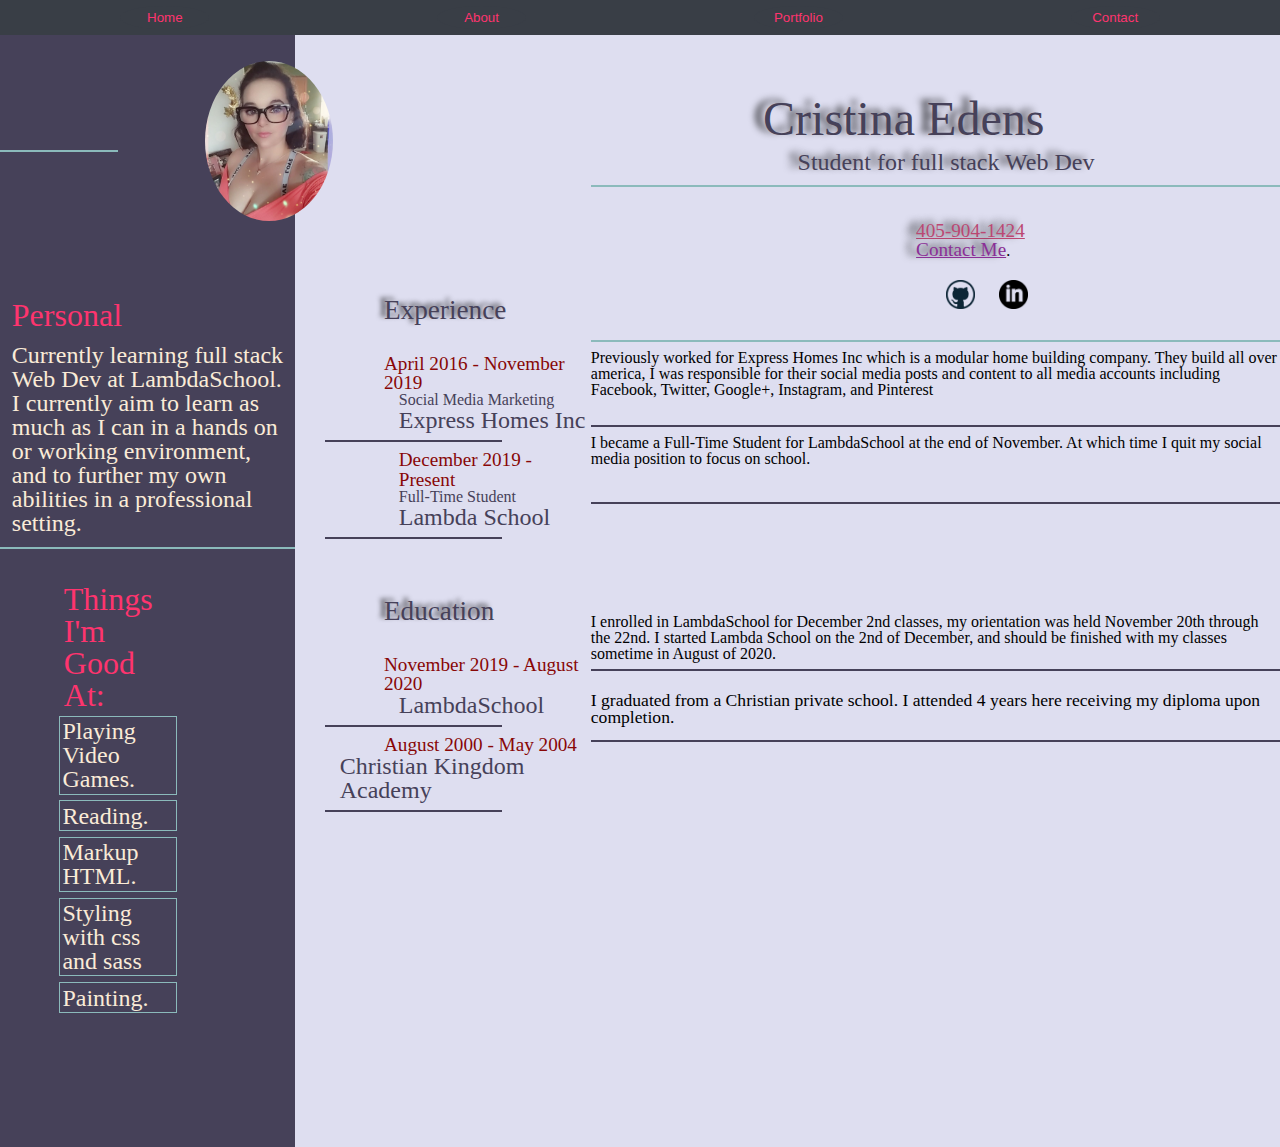
==== resume/index.html @ 0184702b "resume fix" ====
<!doctype html>

<html lang="en">

<head>
    <meta charset="utf-8">
    <meta name="viewport" content="width=device-width, initial-scale=1">
    <meta link href="https://fonts.googleapis.com/css?family=Special+Elite&display=swap" rel="stylesheet">

    <title>My Resume</title>

    <link rel="stylesheet" href="css/index.css">

    <!--[if lt IE 9]>
    <script src="https://cdnjs.cloudflare.com/ajax/libs/html5shiv/3.7.3/html5shiv.js"></script>
  <![endif]-->
</head>

<body>
    <div class="site-containter">

        <nav class="top-nav">
            <button><a href="#Home">Home</a></button>
            <button><a href="#About">About</a></button>
            <button><a href="https://www.cristinaedens.com/" target="_blank">Portfolio</a></button>
            <button><a href="#Contact">Contact</a></button>
        </nav>

        <div class="first-content">


            <div class="left-side">
                <img class="photo-me" src="./images/me.jpg" alt="Picture of Cristina Edens">
                <hr class="left-break">
                <div class="about">
                    <h3> Personal</h3>
                    <p> Currently learning full stack Web Dev at LambdaSchool. I currently aim to learn as much as I can in a hands on or working environment, and to further my own abilities in a professional setting.</p>
                </div>
                <hr class="first-divider">
                <div class="good-stuff">
                    <h3> Things I'm Good At:</h3>
                    <ul>
                        <li>Playing Video Games.</li>
                        <li>Reading.</li>
                        <li>Markup HTML.</li>
                        <li>Styling with css and sass</li>
                        <li>Painting.</li>
                    </ul>
                </div>
            </div>
            <div class="middle">
                <div class="history">
                    <div class="work">
                        <h3>Experience</h3>
                        <div class="middle-exp">
                            <p class="year-one">April 2016 - November 2019</p>
                            <p class="title-one">Social Media Marketing</p>
                            <p class="company-one"> Express Homes Inc </p>
                            <hr class="experience-one">
                            <p class="present">December 2019 - Present</p>
                            <p class="title-two">Full-Time Student</p>
                            <p class="company-two"> Lambda School</p>
                            <hr class="experience-two">
                        </div>
                    </div>
                    <div class="school">
                        <h3>Education</h3>
                        <p class="class-year1">November 2019 - August 2020</p>
                        <p class="school-name1">LambdaSchool</p>
                        <hr class="school-break1">
                        <p class="class-year2">August 2000 - May 2004</p>
                        <p class="school-name2"> Christian Kingdom Academy</p>
                        <hr class="school-break2">
                    </div>

                </div>
            </div>

            <div class="right-side">
                <div class="heading">
                    <h1>Cristina Edens</h1>
                    <h3> Student for full stack Web Dev</h3>
                    <hr class="name-line">
                    <div class="information1">
                        <div class="contact-me">
                            <a class="phone-num" href="tel:4059051424">405-904-1424</a><br>
                            <a class="email-link" href="mailto:edens.cristina@gmail.com">Contact Me</a>.<br>
                        </div>
                        <div class="git-link">
                            <a href="https://github.com/cristinaedens"><img class="git-logo" src="./images/github-logo.png" alt="Github Image."></a>
                            <a href="https://www.linkedin.com/in/cristina-edens-65777b198/"><img class="linkedin-logo" src="./images/linkedin-logo-transparent.png" alt="LinkedIn Logo."></a>
                        </div>
                    </div>
                    <hr class="school-divider">
                </div>
                <div class="experience">
                    <p class="express-homes">Previously worked for Express Homes Inc which is a modular home building company. They build all over america, I was responsible for their social media posts and content to all media accounts including Facebook, Twitter, Google+, Instagram,
                        and Pinterest</p>
                    <hr class="work1">
                    <p class="lambda"> I became a Full-Time Student for LambdaSchool at the end of November. At which time I quit my social media position to focus on school.
                </div>
                <hr class="education5">
                <div class="education">
                    <p class="lambdaschool1"> I enrolled in LambdaSchool for December 2nd classes, my orientation was held November 20th through the 22nd. I started Lambda School on the 2nd of December, and should be finished with my classes sometime in August of 2020.</p>
                    <hr class="school-divider2">
                    <p class="kingdom"> I graduated from a Christian private school. I attended 4 years here receiving my diploma upon completion.
                        <p>
                            <hr class="final-break">
                </div>
            </div>

        </div>

</body>

</html>
---- resume/css/index.css ----
/* http://meyerweb.com/eric/tools/css/reset/ 
   v2.0 | 20110126
   License: none (public domain)
*/

html,
body,
div,
span,
applet,
object,
iframe,
h1,
h2,
h3,
h4,
h5,
h6,
p,
blockquote,
pre,
a,
abbr,
acronym,
address,
big,
cite,
code,
del,
dfn,
em,
img,
ins,
kbd,
q,
s,
samp,
small,
strike,
strong,
sub,
sup,
tt,
var,
b,
u,
i,
center,
dl,
dt,
dd,
ol,
ul,
li,
fieldset,
form,
label,
legend,
table,
caption,
tbody,
tfoot,
thead,
tr,
th,
td,
article,
aside,
canvas,
details,
embed,
figure,
figcaption,
footer,
header,
hgroup,
menu,
nav,
output,
ruby,
section,
summary,
time,
mark,
audio,
video {
    margin: 0;
    padding: 0;
    border: 0;
    font-size: 100%;
    font: inherit;
    vertical-align: baseline;
}


/* HTML5 display-role reset for older browsers */

article,
aside,
details,
figcaption,
figure,
footer,
header,
hgroup,
menu,
nav,
section {
    display: block;
}

body {
    line-height: 1;
}

ol,
ul {
    list-style: none;
}

blockquote,
q {
    quotes: none;
}

blockquote:before,
blockquote:after,
q:before,
q:after {
    content: "";
    content: none;
}

table {
    border-collapse: collapse;
    border-spacing: 0;
}


/* Set every element's box-sizing to border-box */

* {
    box-sizing: border-box;
}

html,
body {
    height: 100%;
    margin: 0 auto;
}

.site-container {
    margin-left: 40%;
}

button {
    background-color: #393e46;
    width: 7%;
    padding: 0.3%;
    border: none;
    border-radius: 100%;
}

button:hover {
    background-color: #40464e;
    color: white;
}

.top-nav {
    background-color: #393e46;
    display: flex;
    justify-content: space-around;
    padding: 0.5%;
}

.top-nav a {
    text-decoration: none;
    color: #fe346e;
}

nav a:hover {
    color: #f4f4f4;
}

.first-content {
    display: flex;
    flex-direction: row;
    width: 100%;
}

@media screen and (max-width: 500px) {
    .first-content {
        flex-direction: column;
    }
}

.left-side {
    background: #464159;
    width: 30%;
    padding-bottom: 10%;
}

.left-side h3 {
    font-size: 1.5rem;
    color: #fe346e;
}

.left-side p {
    font-size: 1.1rem;
    color: antiquewhite;
}

.left-side .photo-me {
    border-radius: 50%;
    width: 10%;
    position: absolute;
    left: 16%;
}

@media screen and (max-width: 500px) {
    .left-side .photo-me {
        width: 25%;
        top: 250px;
        left: 25px;
    }
}

.about {
    margin-top: 50%;
}

@media screen and (max-width: 500px) {
    .about {
        padding-top: 150px;
    }
}

.about h3 {
    margin: 4%;
    font-size: 2rem;
}

.about p {
    margin: 4%;
    text-align: left;
    font-size: 1.5rem;
}

.first-divider {
    border: 1px solid #8bbabb;
}

.good-stuff {
    display: flex;
    flex-direction: column;
    width: 40%;
    margin-top: 10%;
    margin-left: 20%;
}

.good-stuff h3 {
    margin: 4%;
    font-size: 2rem;
}

li {
    border: 1px solid #8bbabb;
    margin-bottom: 5%;
    max-width: 100%;
    padding: 2%;
    font-size: 1.5rem;
    color: antiquewhite;
}

.left-break {
    border: 1px solid #8bbabb;
    margin-top: 30%;
    margin-right: 60%;
    width: 40%;
}

@media screen and (max-width: 500px) {
    .left-break {
        display: none;
    }
}

.middle {
    background: #dedef0;
    width: 30%;
}

.right-side {
    background: #dedef0;
    width: 70%;
}

@media screen and (max-width: 500px) {
    .right-side .heading {
        position: absolute;
        top: 100px;
    }
}

.left-side,
.right-side,
.middle {
    padding-top: 2%;
}

@media screen and (max-width: 500px) {
    .left-side,
    .right-side,
    .middle {
        width: 100%;
    }
}

.heading {
    font-family: "Special Elite", cursive;
    margin: 0.5% auto;
    text-shadow: -9px -3px 7px rgba(0, 0, 0, 0.774);
}

.heading h1 {
    font-size: 3rem;
    color: #464159;
    margin-top: 5%;
    margin-left: 25%;
}

@media screen and (max-width: 500px) {
    .heading h1 {
        color: white;
    }
}

.heading h3 {
    font-size: 1.5rem;
    color: #464159;
    margin-top: 1%;
    margin-left: 30%;
}

@media screen and (max-width: 500px) {
    .heading h3 {
        color: white;
    }
}

.heading hr {
    border: 1px solid #8bbabb;
    margin-top: 1.5%;
}

.work h3 {
    margin-top: 80%;
    margin-left: 30%;
    margin-bottom: 10%;
    font-size: 1.7rem;
    color: #464159;
    text-shadow: -5px -3px 5px rgba(0, 0, 0, 0.774);
}

@media screen and (max-width: 500px) {
    .work h3 {
        margin-top: 15px;
    }
}

.work .year-one {
    color: #880707;
    margin-left: 30%;
    font-size: 1.2rem;
}

.work .title-one {
    margin-left: 35%;
    font-size: 1rem;
    color: #464159;
}

.work .company-one {
    margin-left: 35%;
    font-size: 1.5rem;
    color: #464159;
}

.work .present {
    color: #880707;
    margin-left: 35%;
    font-size: 1.2rem;
}

.work .title-two {
    margin-left: 35%;
    font-size: 1rem;
    color: #464159;
}

.work .company-two {
    margin-left: 35%;
    font-size: 1.5rem;
    color: #464159;
}

.work .experience-two {
    border: 1px solid #464159;
    margin-left: 10%;
    margin-right: 30%;
}

.work .experience-one {
    border: 1px solid #464159;
    margin-left: 10%;
    margin-right: 30%;
}

@media screen and (max-width: 500px) {
    .express-homes,
    .lambdaschool1,
    .lambda,
    .kingdom,
    .right-side hr {
        display: none;
    }
}

.school h3 {
    margin-top: 20%;
    margin-left: 30%;
    margin-bottom: 10%;
    font-size: 1.7rem;
    color: #464159;
    text-shadow: -5px -3px 5px rgba(0, 0, 0, 0.774);
}

.school .class-year1 {
    color: #880707;
    margin-left: 30%;
    font-size: 1.2rem;
}

.school .school-name1 {
    margin-left: 35%;
    font-size: 1.5rem;
    color: #464159;
}

.school .school-break1 {
    border: 1px solid #464159;
    margin-left: 10%;
    margin-right: 30%;
}

.school .class-year2 {
    color: #880707;
    margin-left: 30%;
    font-size: 1.2rem;
}

.school .school-name2 {
    margin-left: 15%;
    font-size: 1.5rem;
    color: #464159;
}

.school .school-break2 {
    border: 1px solid #464159;
    margin-left: 10%;
    margin-right: 30%;
}

.contact-me {
    margin-left: 12%;
}

.phone-num {
    color: #bc4873;
    font-size: 1.2rem;
}

.email-link {
    font-size: 1.2rem;
    color: #8b2f97;
}

.git-logo {
    position: relative;
    left: 80px;
    width: 7%;
}

.git-link {
    margin-top: 5%;
}

.linkedin-logo {
    position: relative;
    left: 100px;
    width: 7%;
}

.information1 {
    margin-left: 40%;
    margin-top: 5%;
    margin-bottom: 4%;
}

.school-divider {
    border: 1px solid #464159;
}

.work1 {
    border: 1px solid #464159;
    margin-top: 4%;
}

.experience {
    font-size: 1rem;
}

.education5 {
    border: 1px solid #464159;
    margin-top: 5%;
}

.lambdaschool1 {
    margin-top: 16%;
}

.school-divider2 {
    border: 1px solid #464159;
    margin-top: 1%;
}

.kingdom {
    margin-top: 3%;
    font-size: 1.1rem;
}

.final-break {
    border: 1px solid #464159;
    margin-top: 2%;
}
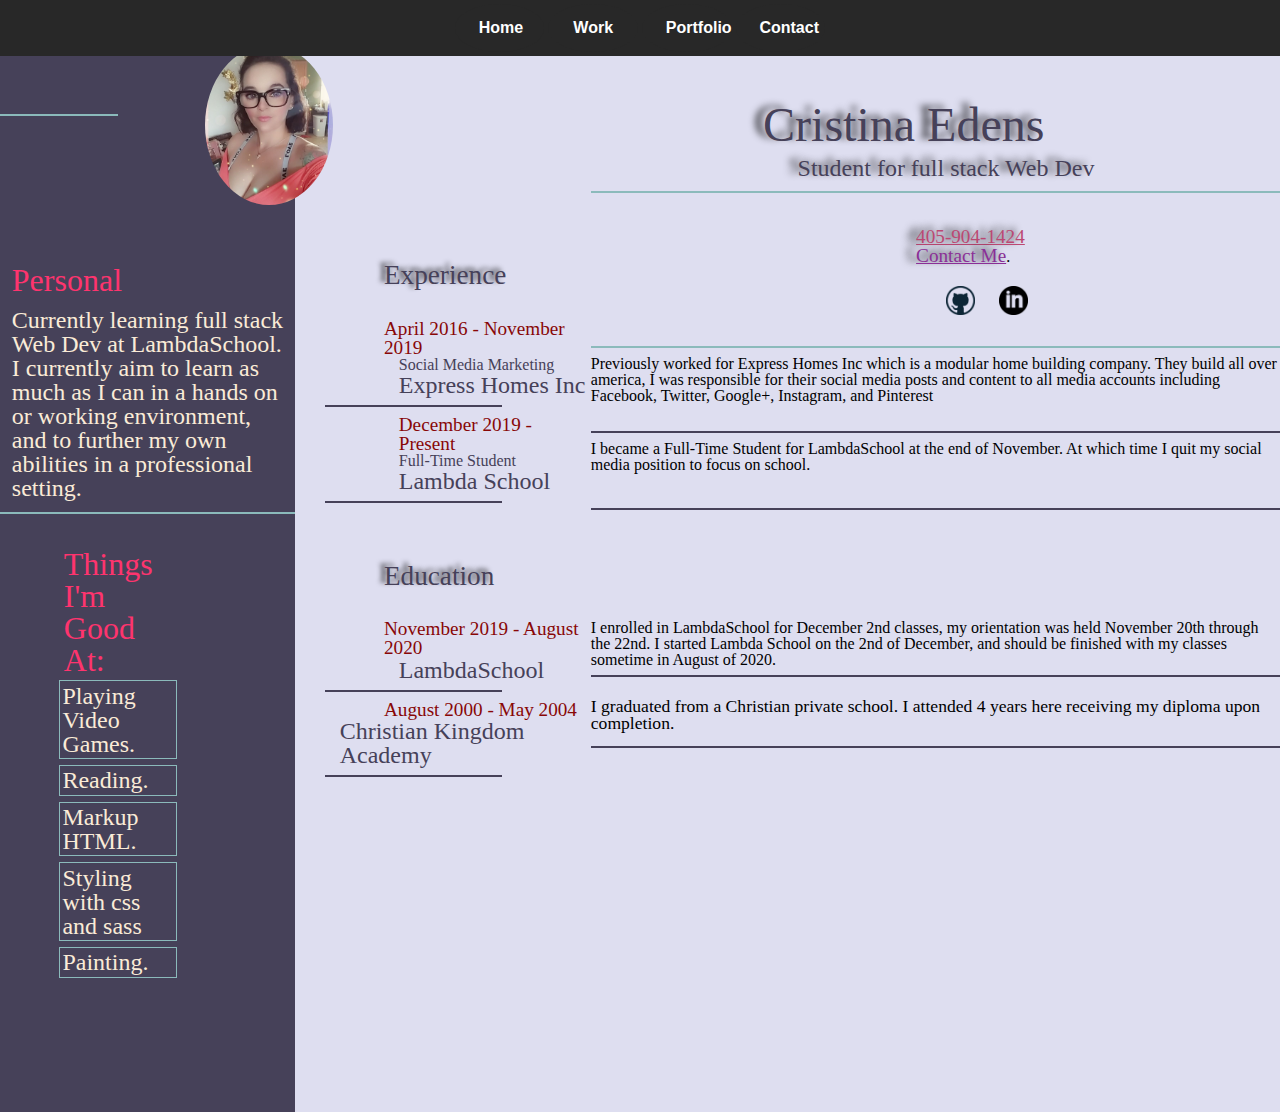
==== commit cc1c2bb3: "update to navigation links" ====
--- a/resume/index.html
+++ b/resume/index.html
@@ -20,10 +20,10 @@
     <div class="site-containter">
 
         <nav class="top-nav">
-            <button><a href="#Home">Home</a></button>
-            <button><a href="#About">About</a></button>
-            <button><a href="https://www.cristinaedens.com/" target="_blank">Portfolio</a></button>
-            <button><a href="#Contact">Contact</a></button>
+            <button><a href="../index.html#home">Home</a></button>
+            <button><a href="../index.html#work">Work</a></button>
+            <button><a href="../index.html#portfolio">Portfolio</a></button>
+            <button><a href="../index.html#contact">Contact</a></button>
         </nav>
 
         <div class="first-content">
--- a/resume/css/index.css
+++ b/resume/css/index.css
@@ -154,32 +154,50 @@
 }
 
 button {
-    background-color: #393e46;
+    background-color: #282828;
     width: 7%;
     padding: 0.3%;
     border: none;
     border-radius: 100%;
 }
 
-button:hover {
-    background-color: #40464e;
-    color: white;
-}
-
 .top-nav {
-    background-color: #393e46;
-    display: flex;
-    justify-content: space-around;
-    padding: 0.5%;
+    height: 44px;
+    line-height: 44px;
+    background-color: #282828;
+    text-align: center;
+    position: fixed;
+    left: 0;
+    top: 0;
+    width: 100%;
+    z-index: 10000;
+    cursor: default;
+    height: 3.5em;
+    line-height: 3.5em;
 }
 
 .top-nav a {
+    -moz-transition: background-color .2s ease-in-out;
+    -webkit-transition: background-color .2s ease-in-out;
+    -ms-transition: background-color .2s ease-in-out;
+    transition: background-color .2s ease-in-out;
+    position: relative;
+    display: block;
+    color: #fff;
     text-decoration: none;
-    color: #fe346e;
+    outline: 0;
+    font-size: 1rem;
+    font-weight: 600;
+    border-radius: 8px;
+    color: #fff;
+    height: 2.5em;
+    line-height: 2.5em;
+    padding: 0 1.25em;
 }
 
 nav a:hover {
-    color: #f4f4f4;
+    color: #fff !important;
+    background: #383838;
 }
 
 .first-content {
@@ -213,6 +231,7 @@
 .left-side .photo-me {
     border-radius: 50%;
     width: 10%;
+    margin-top: 1.5%;
     position: absolute;
     left: 16%;
 }
@@ -325,7 +344,7 @@
 .heading h1 {
     font-size: 3rem;
     color: #464159;
-    margin-top: 5%;
+    margin-top: 11%;
     margin-left: 25%;
 }
 
